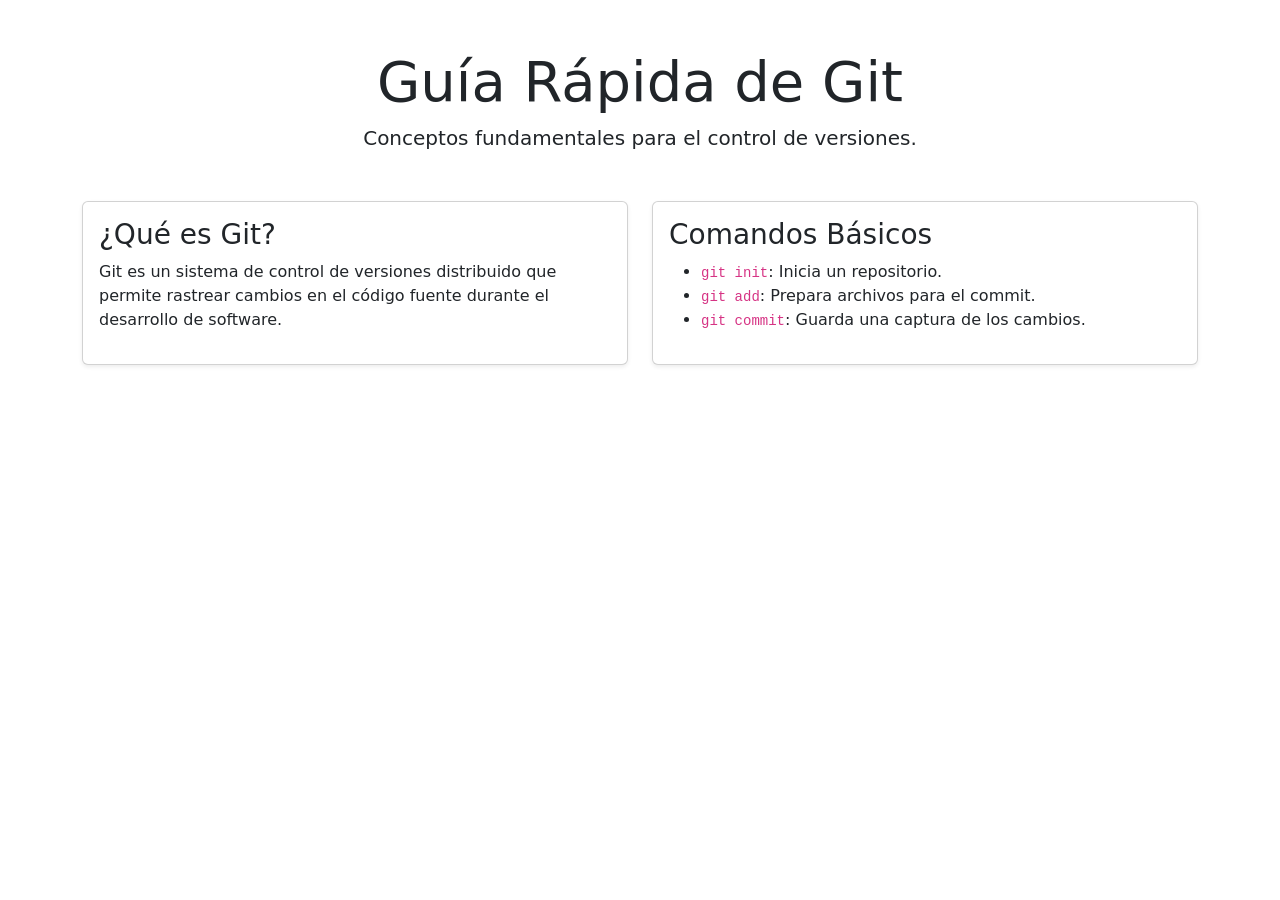
==== index.html @ 13c85139 "Estructura inicial del proyecto" ====
<!DOCTYPE html>
<html lang="es">
<head>
    <meta charset="UTF-8">
    <meta name="viewport" content="width=device-width, initial-scale=1.0">
    <title>Tutorial de Git - Lab 2</title>
    <link rel="stylesheet" href="styles.css">
    <link href="https://cdn.jsdelivr.net/npm/bootstrap@5.3.0/dist/css/bootstrap.min.css" rel="stylesheet">
</head>
<body>
    <div class="container mt-5">
        <header class="text-center mb-5">
            <h1 class="display-4">Guía Rápida de Git</h1>
            <p class="lead">Conceptos fundamentales para el control de versiones.</p>
        </header>

        <div class="row">
            <div class="col-md-6">
                <div class="card mb-4 shadow-sm">
                    <div class="card-body">
                        <h3>¿Qué es Git?</h3>
                        <p>Git es un sistema de control de versiones distribuido que permite rastrear cambios en el código fuente durante el desarrollo de software.</p>
                    </div>
                </div>
            </div>
            <div class="col-md-6">
                <div class="card mb-4 shadow-sm">
                    <div class="card-body">
                        <h3>Comandos Básicos</h3>
                        <ul>
                            <li><code>git init</code>: Inicia un repositorio.</li>
                            <li><code>git add</code>: Prepara archivos para el commit.</li>
                            <li><code>git commit</code>: Guarda una captura de los cambios.</li>
                        </ul>
                    </div>
                </div>
            </div>
        </div>
    </div>
</body>
</html>
---- styles.css ----
body {
    background-color: #f4f7f6;
    font-family: 'Segoe UI', Tahoma, Geneva, Verdana, sans-serif;
}

h1 {
    color: #2c3e50;
    font-weight: bold;
}

.card {
    border: none;
    border-radius: 10px;
    transition: transform 0.2s;
}

.card:hover {
    transform: translateY(-5px);
}
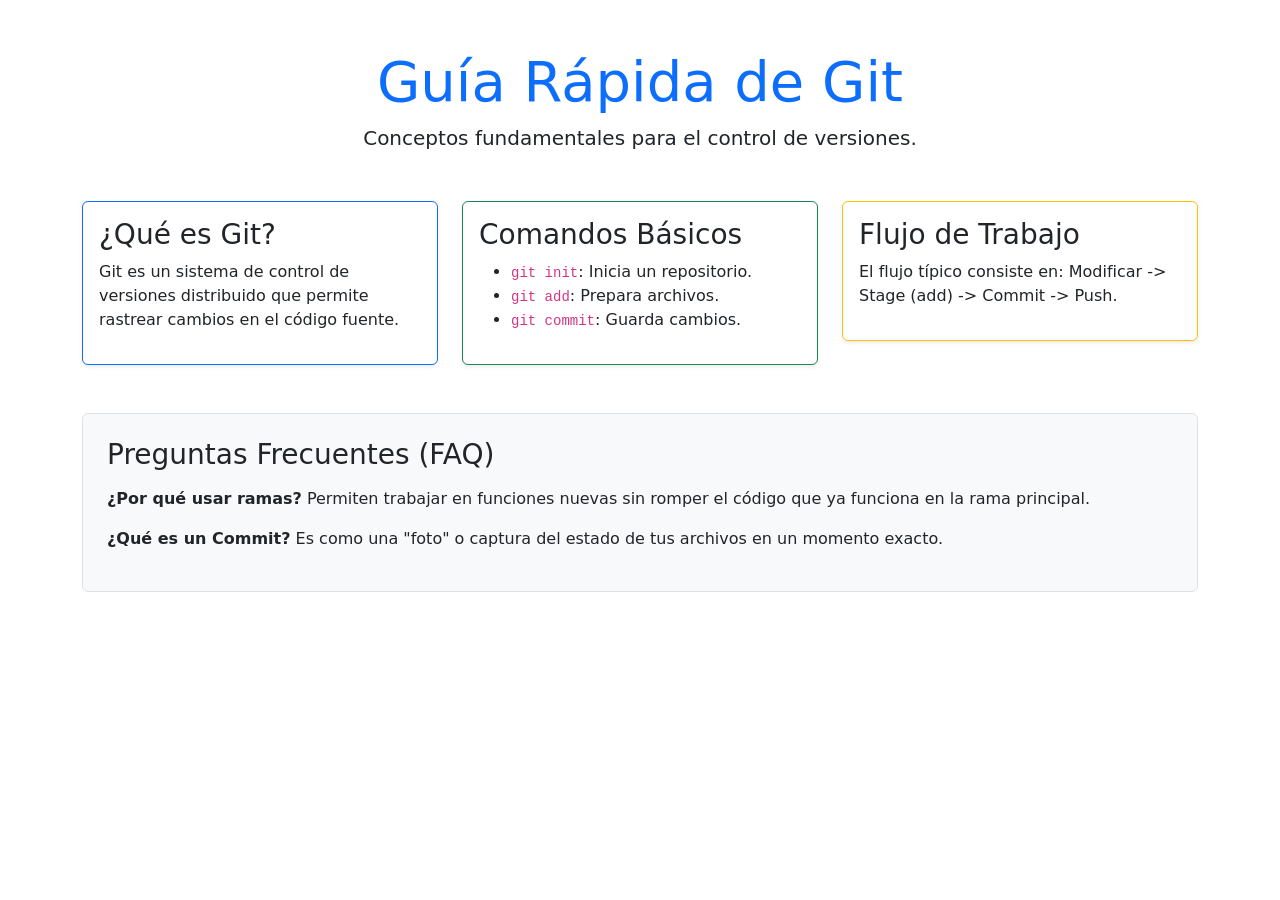
==== commit 0c5fb6a6: "Agrega contenido en index" ====
--- a/index.html
+++ b/index.html
@@ -5,33 +5,56 @@
     <meta name="viewport" content="width=device-width, initial-scale=1.0">
     <title>Tutorial de Git - Lab 2</title>
     <link rel="stylesheet" href="styles.css">
+    <!-- Bootstrap para el punto 7 -->
     <link href="https://cdn.jsdelivr.net/npm/bootstrap@5.3.0/dist/css/bootstrap.min.css" rel="stylesheet">
 </head>
 <body>
     <div class="container mt-5">
         <header class="text-center mb-5">
-            <h1 class="display-4">Guía Rápida de Git</h1>
+            <h1 class="display-4 text-primary">Guía Rápida de Git</h1>
             <p class="lead">Conceptos fundamentales para el control de versiones.</p>
         </header>
 
+        <!-- Sistema de Rejillas (Paso 7) -->
         <div class="row">
-            <div class="col-md-6">
-                <div class="card mb-4 shadow-sm">
+            <div class="col-md-4">
+                <div class="card mb-4 shadow-sm border-primary">
                     <div class="card-body">
                         <h3>¿Qué es Git?</h3>
-                        <p>Git es un sistema de control de versiones distribuido que permite rastrear cambios en el código fuente durante el desarrollo de software.</p>
+                        <p>Git es un sistema de control de versiones distribuido que permite rastrear cambios en el código fuente.</p>
                     </div>
                 </div>
             </div>
-            <div class="col-md-6">
-                <div class="card mb-4 shadow-sm">
+            <div class="col-md-4">
+                <div class="card mb-4 shadow-sm border-success">
                     <div class="card-body">
                         <h3>Comandos Básicos</h3>
                         <ul>
                             <li><code>git init</code>: Inicia un repositorio.</li>
-                            <li><code>git add</code>: Prepara archivos para el commit.</li>
-                            <li><code>git commit</code>: Guarda una captura de los cambios.</li>
+                            <li><code>git add</code>: Prepara archivos.</li>
+                            <li><code>git commit</code>: Guarda cambios.</li>
                         </ul>
+                    </div>
+                </div>
+            </div>
+            <div class="col-md-4">
+                <div class="card mb-4 shadow-sm border-warning">
+                    <div class="card-body">
+                        <h3>Flujo de Trabajo</h3>
+                        <p>El flujo típico consiste en: Modificar -> Stage (add) -> Commit -> Push.</p>
+                    </div>
+                </div>
+            </div>
+        </div>
+
+        <!-- Contenido Nuevo Agregado (Paso 7) -->
+        <div class="row mt-4">
+            <div class="col-12">
+                <div class="p-4 bg-light rounded border">
+                    <h3>Preguntas Frecuentes (FAQ)</h3>
+                    <div class="accordion mt-3" id="gitFaq">
+                        <p><strong>¿Por qué usar ramas?</strong> Permiten trabajar en funciones nuevas sin romper el código que ya funciona en la rama principal.</p>
+                        <p><strong>¿Qué es un Commit?</strong> Es como una "foto" o captura del estado de tus archivos en un momento exacto.</p>
                     </div>
                 </div>
             </div>
